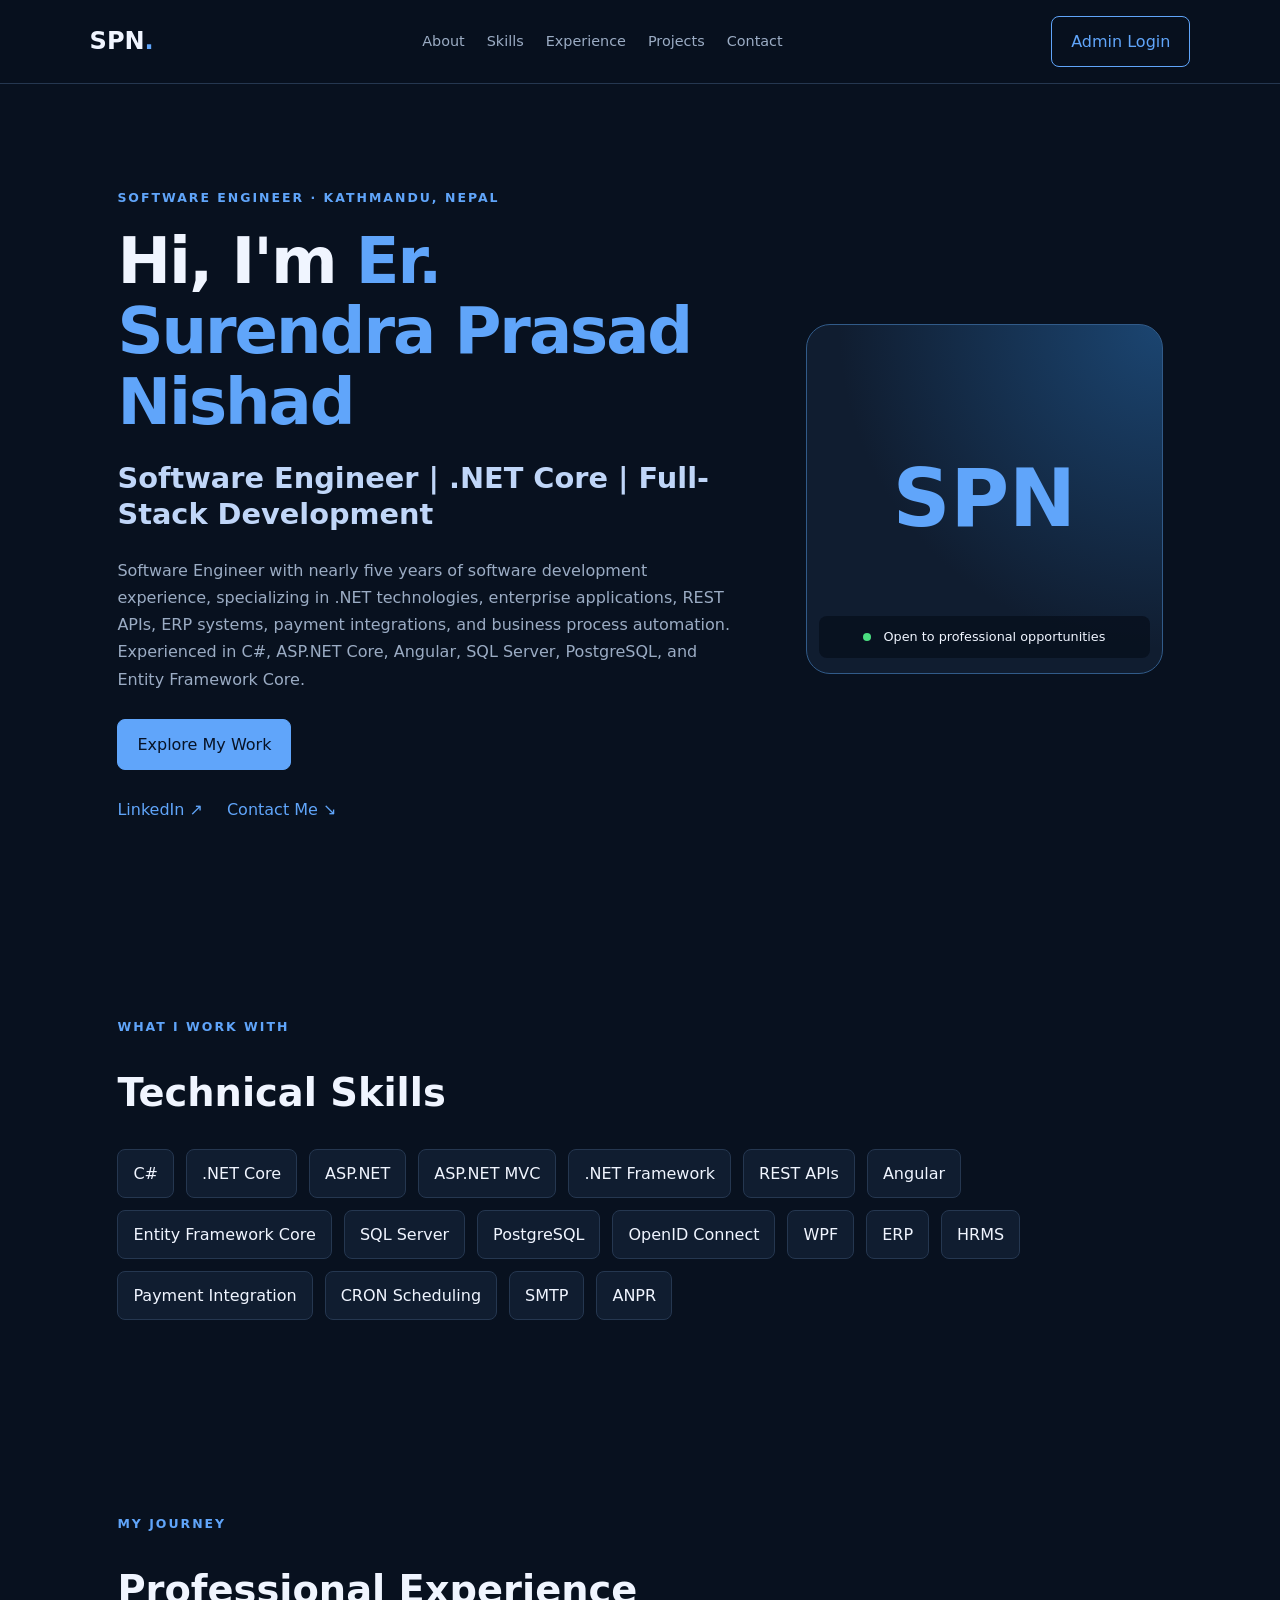
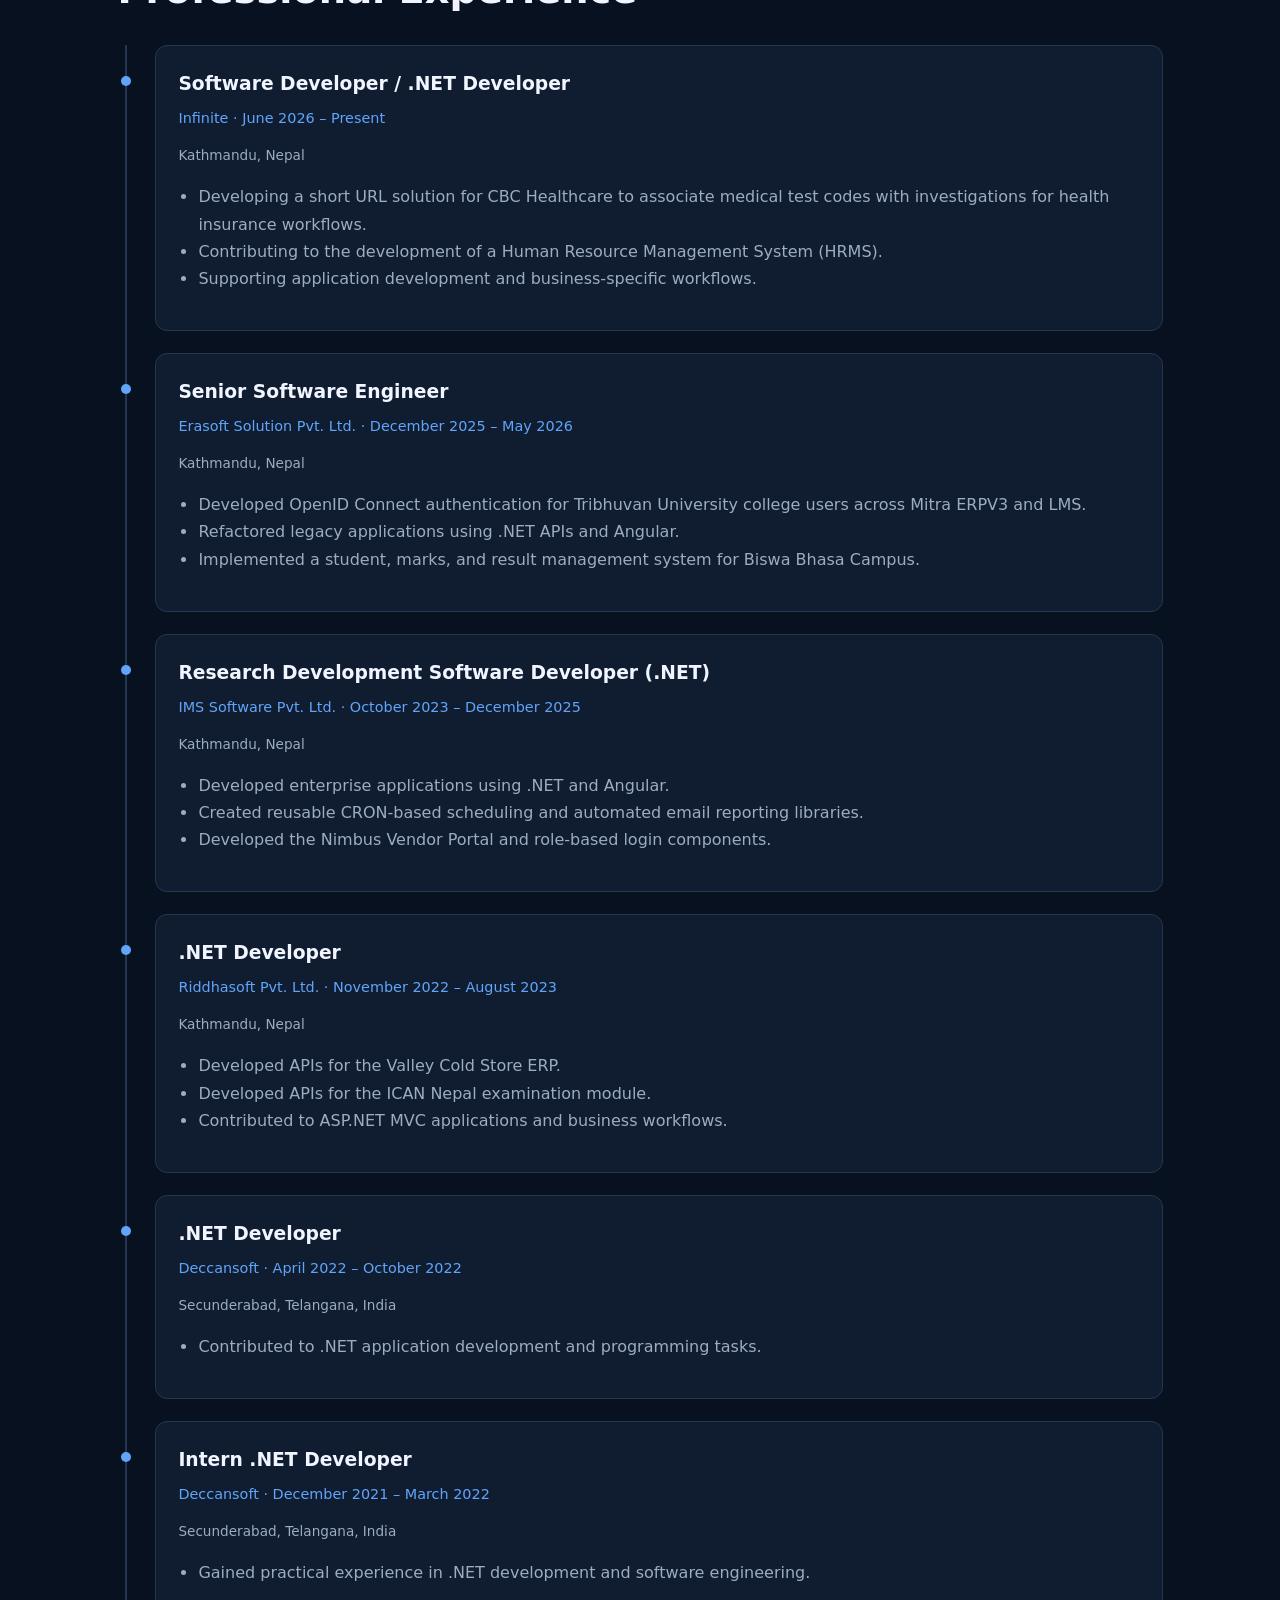
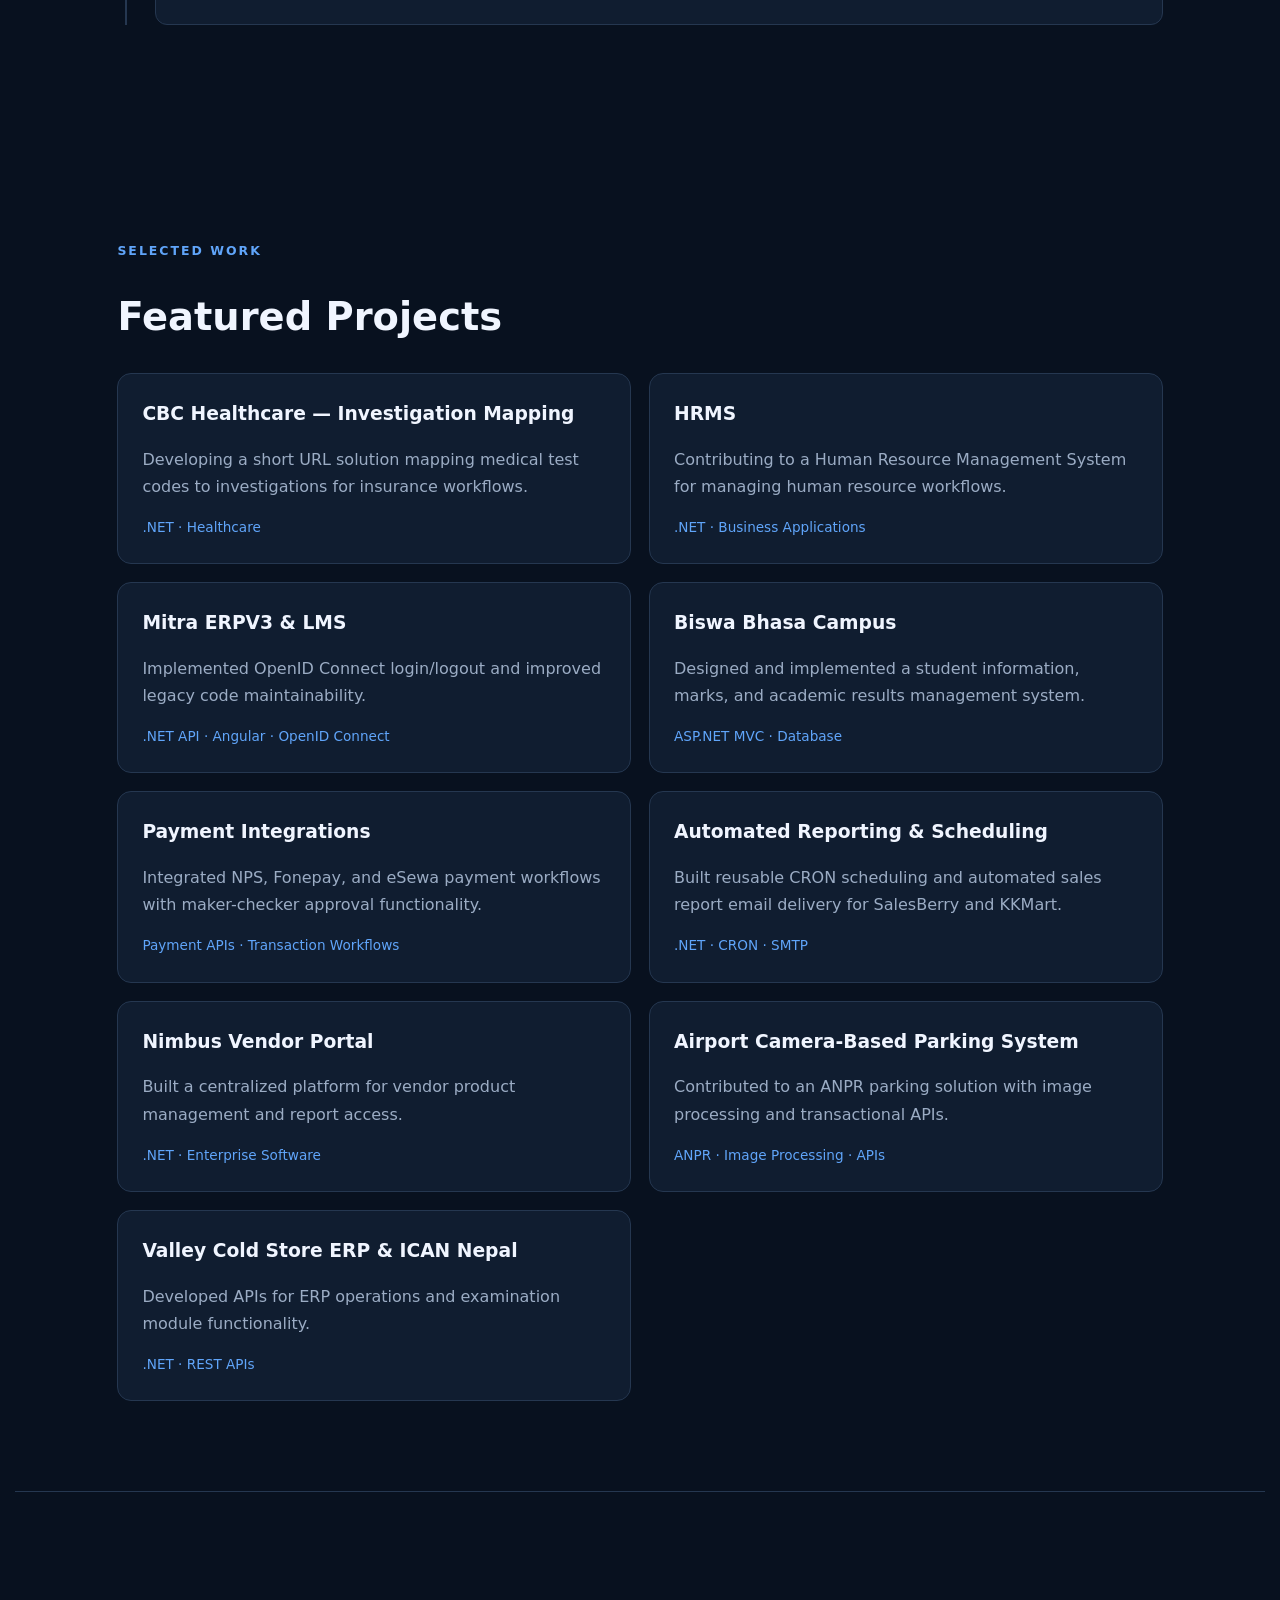
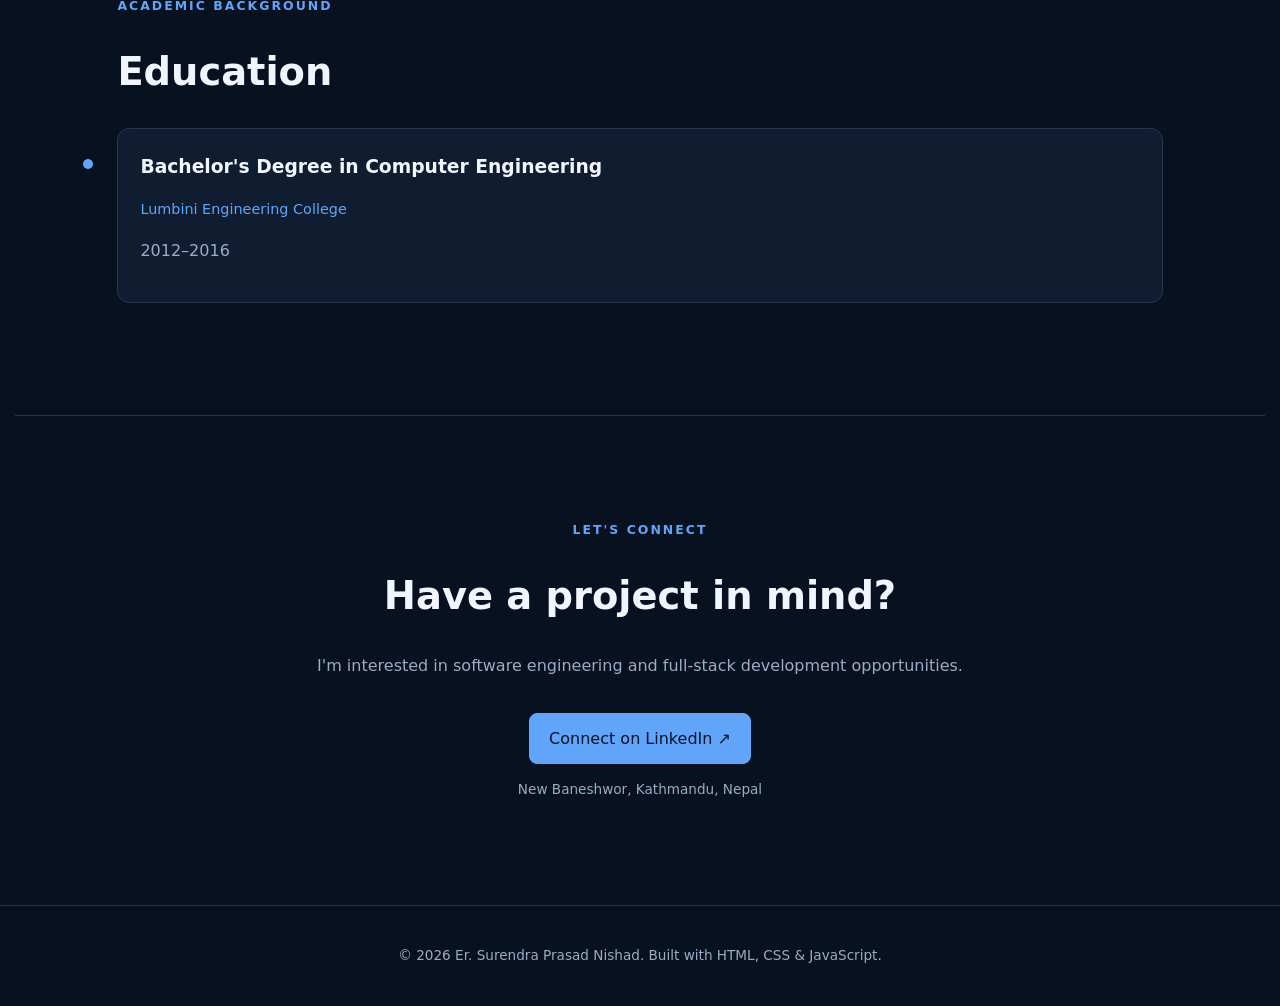
==== index.html @ ee91d75a "Add files via upload" ====
<!DOCTYPE html>
<html lang="en">
<head>
  <meta charset="UTF-8">
  <meta name="viewport" content="width=device-width, initial-scale=1.0">
  <meta name="description" content="Portfolio of Er. Surendra Prasad Nishad, Software Engineer specializing in .NET and full-stack development.">
  <title>Surendra Prasad Nishad | Software Engineer</title>
  <link rel="stylesheet" href="style.css">
  <script src="app.js" defer></script>
</head>
<body>
  <nav class="navbar">
    <a href="#" class="brand">SPN<span>.</span></a>
    <div class="nav-links">
      <a href="#about">About</a>
      <a href="#skills">Skills</a>
      <a href="#experience">Experience</a>
      <a href="#projects">Projects</a>
      <a href="#contact">Contact</a>
    </div>
    <a class="button button-outline" href="admin.html">Admin Login</a>
  </nav>

  <main>
    <section class="hero section" id="about">
      <div class="hero-content">
        <p class="eyebrow">SOFTWARE ENGINEER · KATHMANDU, NEPAL</p>
        <h1>Hi, I'm <span id="heroName">Surendra Prasad Nishad</span></h1>
        <h2 id="heroTitle">.NET Developer & Full-Stack Engineer</h2>
        <p id="heroSummary" class="muted">
          Building secure, scalable enterprise applications, REST APIs,
          ERP solutions, and modern web applications.
        </p>
        <div class="actions">
          <a class="button" href="#projects">Explore My Work</a>
          <a class="button button-outline" id="cvLink" href="#" hidden
             target="_blank" rel="noopener">Download CV</a>
        </div>
        <div class="social-links">
          <a id="linkedinLink"
             href="https://www.linkedin.com/in/surendraprasadnishad/"
             target="_blank" rel="noopener">LinkedIn ↗</a>
          <a href="#contact">Contact Me ↘</a>
        </div>
      </div>
      <div class="profile-frame">
        <img id="profilePhoto" src="" alt="Surendra Prasad Nishad"
             hidden>
        <div id="photoPlaceholder" class="photo-placeholder">SPN</div>
        <div class="profile-caption">
          <span class="status-dot"></span> Open to professional opportunities
        </div>
      </div>
    </section>

    <section class="section" id="skills">
      <p class="eyebrow">WHAT I WORK WITH</p>
      <h2>Technical Skills</h2>
      <div id="skillsList" class="skill-grid"></div>
    </section>

    <section class="section" id="experience">
      <p class="eyebrow">MY JOURNEY</p>
      <h2>Professional Experience</h2>
      <div id="experienceList" class="timeline"></div>
    </section>

    <section class="section" id="projects">
      <p class="eyebrow">SELECTED WORK</p>
      <h2>Featured Projects</h2>
      <div id="projectList" class="project-grid"></div>
    </section>

    <section class="section education">
      <p class="eyebrow">ACADEMIC BACKGROUND</p>
      <h2>Education</h2>
      <div id="educationList"></div>
    </section>

    <section class="section contact" id="contact">
      <p class="eyebrow">LET'S CONNECT</p>
      <h2>Have a project in mind?</h2>
      <p class="muted">I'm interested in software engineering and
        full-stack development opportunities.</p>
      <a class="button" id="contactLinkedin"
         href="https://www.linkedin.com/in/surendraprasadnishad/"
         target="_blank" rel="noopener">Connect on LinkedIn ↗</a>
      <p class="muted small" id="locationText">New Baneshwor, Kathmandu, Nepal</p>
    </section>
  </main>

  <footer>
    <p>© <span id="year"></span> <span id="footerName">Surendra Prasad Nishad</span>.
      Built with HTML, CSS & JavaScript.</p>
  </footer>
</body>
</html>
---- style.css ----
:root {
  --bg: #08111f;
  --surface: #101d30;
  --surface-2: #14243a;
  --text: #f0f5ff;
  --muted: #9bacc4;
  --blue: #60a5fa;
  --border: #253750;
  --green: #4ade80;
}

* { box-sizing: border-box; }

html { scroll-behavior: smooth; scroll-padding-top: 90px; }

body {
  margin: 0;
  background: var(--bg);
  color: var(--text);
  font-family: Inter, system-ui, -apple-system, sans-serif;
  line-height: 1.7;
}

a { color: var(--blue); text-decoration: none; }
a:hover { opacity: .8; }

.navbar {
  position: sticky;
  top: 0;
  z-index: 10;
  display: flex;
  justify-content: space-between;
  align-items: center;
  gap: 20px;
  padding: 16px 7%;
  background: #08111ff2;
  border-bottom: 1px solid var(--border);
  backdrop-filter: blur(14px);
}

.brand { color: var(--text); font-size: 1.5rem; font-weight: 800; }
.brand span { color: var(--blue); }
.nav-links { display: flex; gap: 22px; flex-wrap: wrap; }
.nav-links a { color: var(--muted); font-size: .9rem; }

.section { padding: 90px 8%; max-width: 1250px; margin: auto; }
.hero { min-height: 610px; display: grid; grid-template-columns: 1.4fr .8fr; gap: 65px; align-items: center; }

h1 { font-size: clamp(2.5rem, 5vw, 4.6rem); line-height: 1.1; letter-spacing: -2px; margin: 18px 0; }
h1 span { color: var(--blue); }
h2 { font-size: clamp(1.7rem, 3vw, 2.5rem); line-height: 1.25; }
.hero h2 { color: #c0d6f8; font-size: clamp(1.25rem, 2.3vw, 1.8rem); }
.eyebrow { color: var(--blue); font-size: .78rem; letter-spacing: 2px; font-weight: 750; }
.muted { color: var(--muted); }
.small { font-size: .85rem; }

.actions, .social-links { display: flex; flex-wrap: wrap; gap: 14px; margin-top: 26px; }
.social-links { gap: 24px; }

.button {
  display: inline-block;
  padding: 11px 19px;
  border: 1px solid var(--blue);
  border-radius: 8px;
  background: var(--blue);
  color: #071326;
  font-weight: 700;
  cursor: pointer;
  font: inherit;
}
.button-outline { background: transparent; color: var(--blue); }

.profile-frame {
  min-height: 350px;
  display: grid;
  place-items: center;
  position: relative;
  border: 1px solid #315b89;
  border-radius: 24px;
  background: radial-gradient(circle at top right, #1b4571, var(--surface) 65%);
  overflow: hidden;
}
.profile-frame img { width: 100%; height: 390px; object-fit: cover; }
.photo-placeholder { font-size: 5rem; font-weight: 800; color: var(--blue); }
.profile-caption {
  position: absolute;
  bottom: 15px;
  left: 12px;
  right: 12px;
  padding: 10px;
  border-radius: 8px;
  background: #08111fe8;
  font-size: .8rem;
  text-align: center;
}
.status-dot { display: inline-block; width: 8px; height: 8px; border-radius: 50%; background: var(--green); margin-right: 8px; }

.skill-grid { display: flex; flex-wrap: wrap; gap: 12px; margin-top: 28px; }
.skill-tag { background: var(--surface); border: 1px solid var(--border); border-radius: 8px; padding: 10px 15px; }

.timeline { border-left: 2px solid var(--border); margin: 30px 0 0 8px; padding-left: 28px; }
.experience-card { position: relative; padding: 22px; margin-bottom: 22px; background: var(--surface); border: 1px solid var(--border); border-radius: 12px; }
.experience-card::before { content: ""; position: absolute; width: 10px; height: 10px; background: var(--blue); border-radius: 50%; left: -35px; top: 30px; }
.experience-card h3, .project-card h3 { margin: 0 0 6px; }
.meta { color: var(--blue); font-size: .9rem; }
.experience-card ul { color: var(--muted); padding-left: 20px; }

.project-grid { display: grid; grid-template-columns: repeat(2, minmax(0, 1fr)); gap: 18px; margin-top: 28px; }
.project-card { padding: 24px; background: var(--surface); border: 1px solid var(--border); border-radius: 14px; }
.project-card p { color: var(--muted); }
.project-card .tags { color: var(--blue); font-size: .85rem; }

.education, .contact { border-top: 1px solid var(--border); }
.contact { text-align: center; }
.contact .button { margin-top: 18px; }
footer { padding: 25px; border-top: 1px solid var(--border); text-align: center; color: var(--muted); font-size: .85rem; }

.admin-container { max-width: 900px; margin: 45px auto; padding: 25px; }
.panel { background: var(--surface); padding: 25px; border: 1px solid var(--border); border-radius: 14px; margin: 22px 0; }
label { display: block; margin: 14px 0 6px; font-weight: 600; }
input, textarea {
  width: 100%;
  background: #091526;
  color: var(--text);
  border: 1px solid var(--border);
  padding: 12px;
  border-radius: 8px;
  font: inherit;
}
textarea { min-height: 140px; resize: vertical; }
input[type="file"] { padding: 10px; }
.form-row { display: grid; grid-template-columns: 1fr 1fr; gap: 16px; }
.notice { color: var(--muted); font-size: .9rem; }
.error { color: #fca5a5; }
.success { color: var(--green); }
[hidden] { display: none !important; }

@media (max-width: 760px) {
  .navbar { padding: 14px 5%; flex-wrap: wrap; }
  .nav-links { order: 3; width: 100%; gap: 15px; }
  .nav-links a { font-size: .82rem; }
  .hero { grid-template-columns: 1fr; gap: 30px; }
  .profile-frame { min-height: 280px; }
  .profile-frame img { height: 330px; }
  .section { padding: 65px 6%; }
  .project-grid, .form-row { grid-template-columns: 1fr; }
}
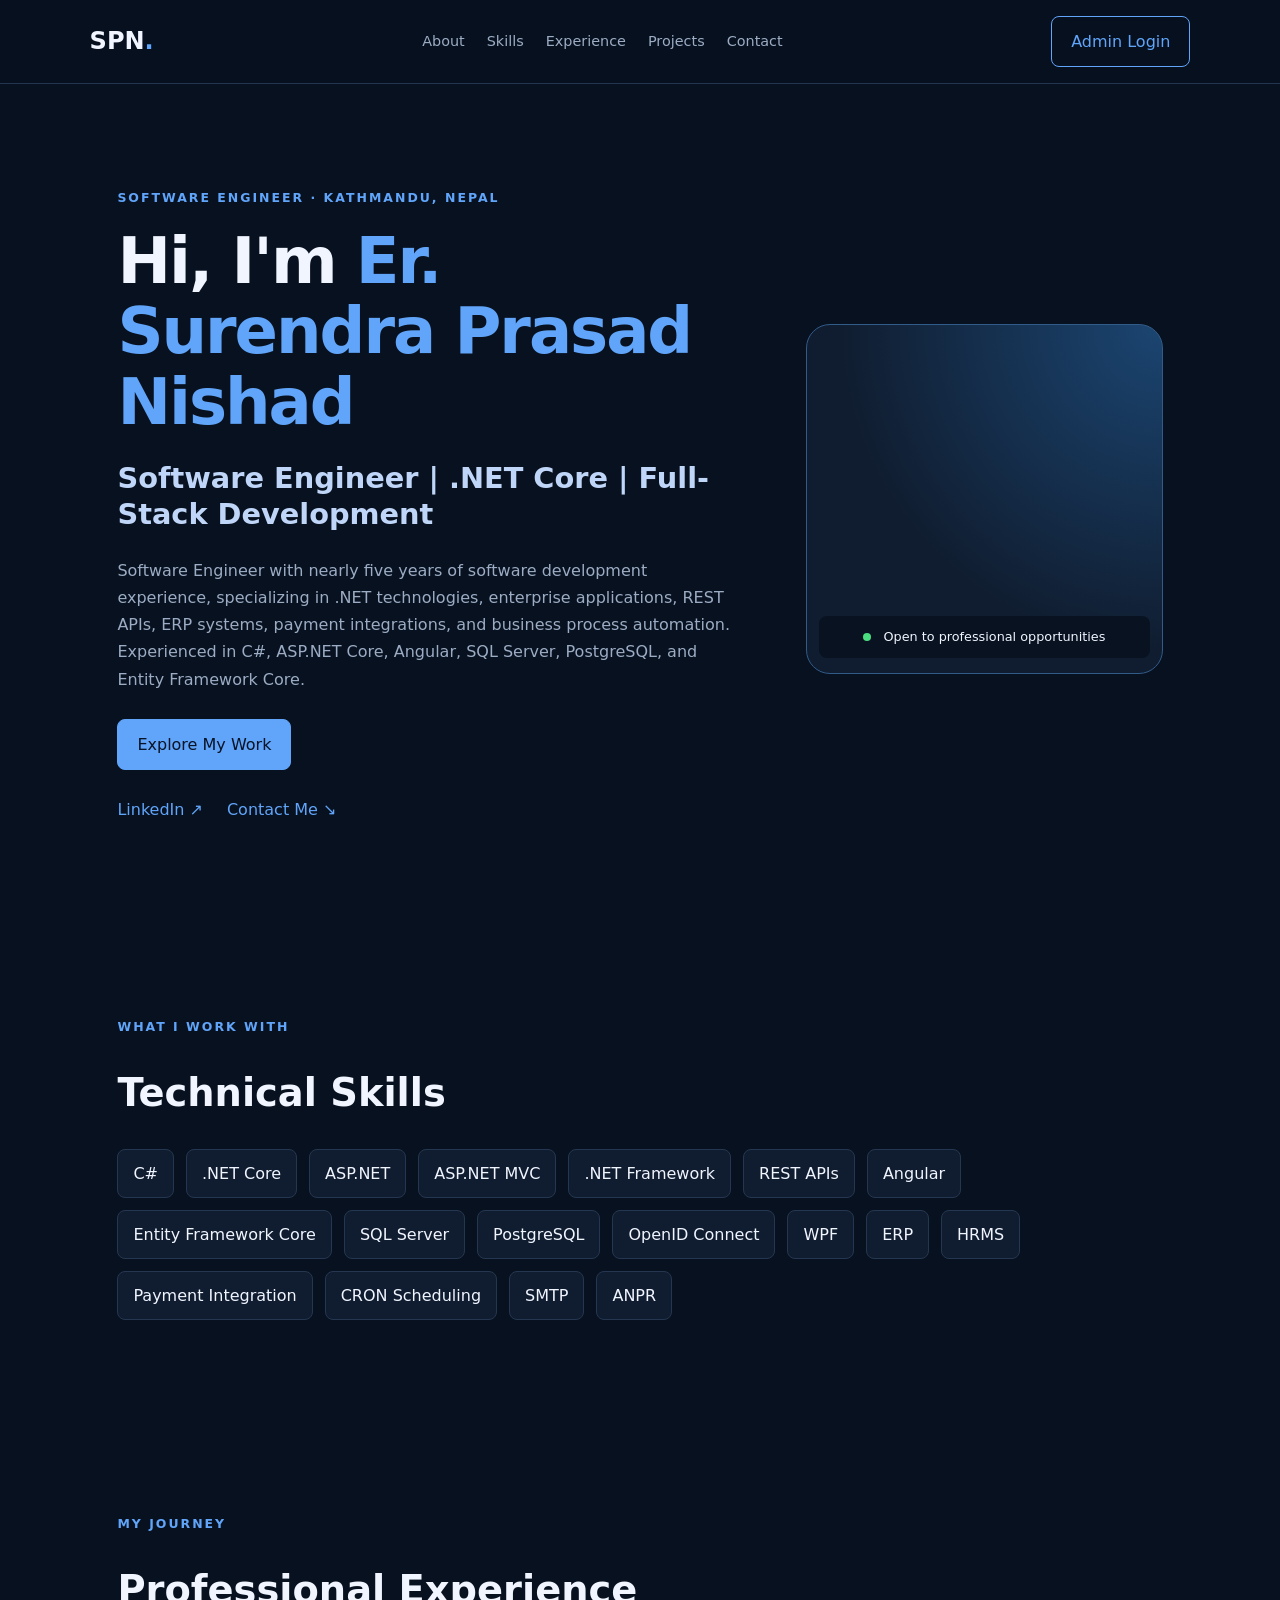
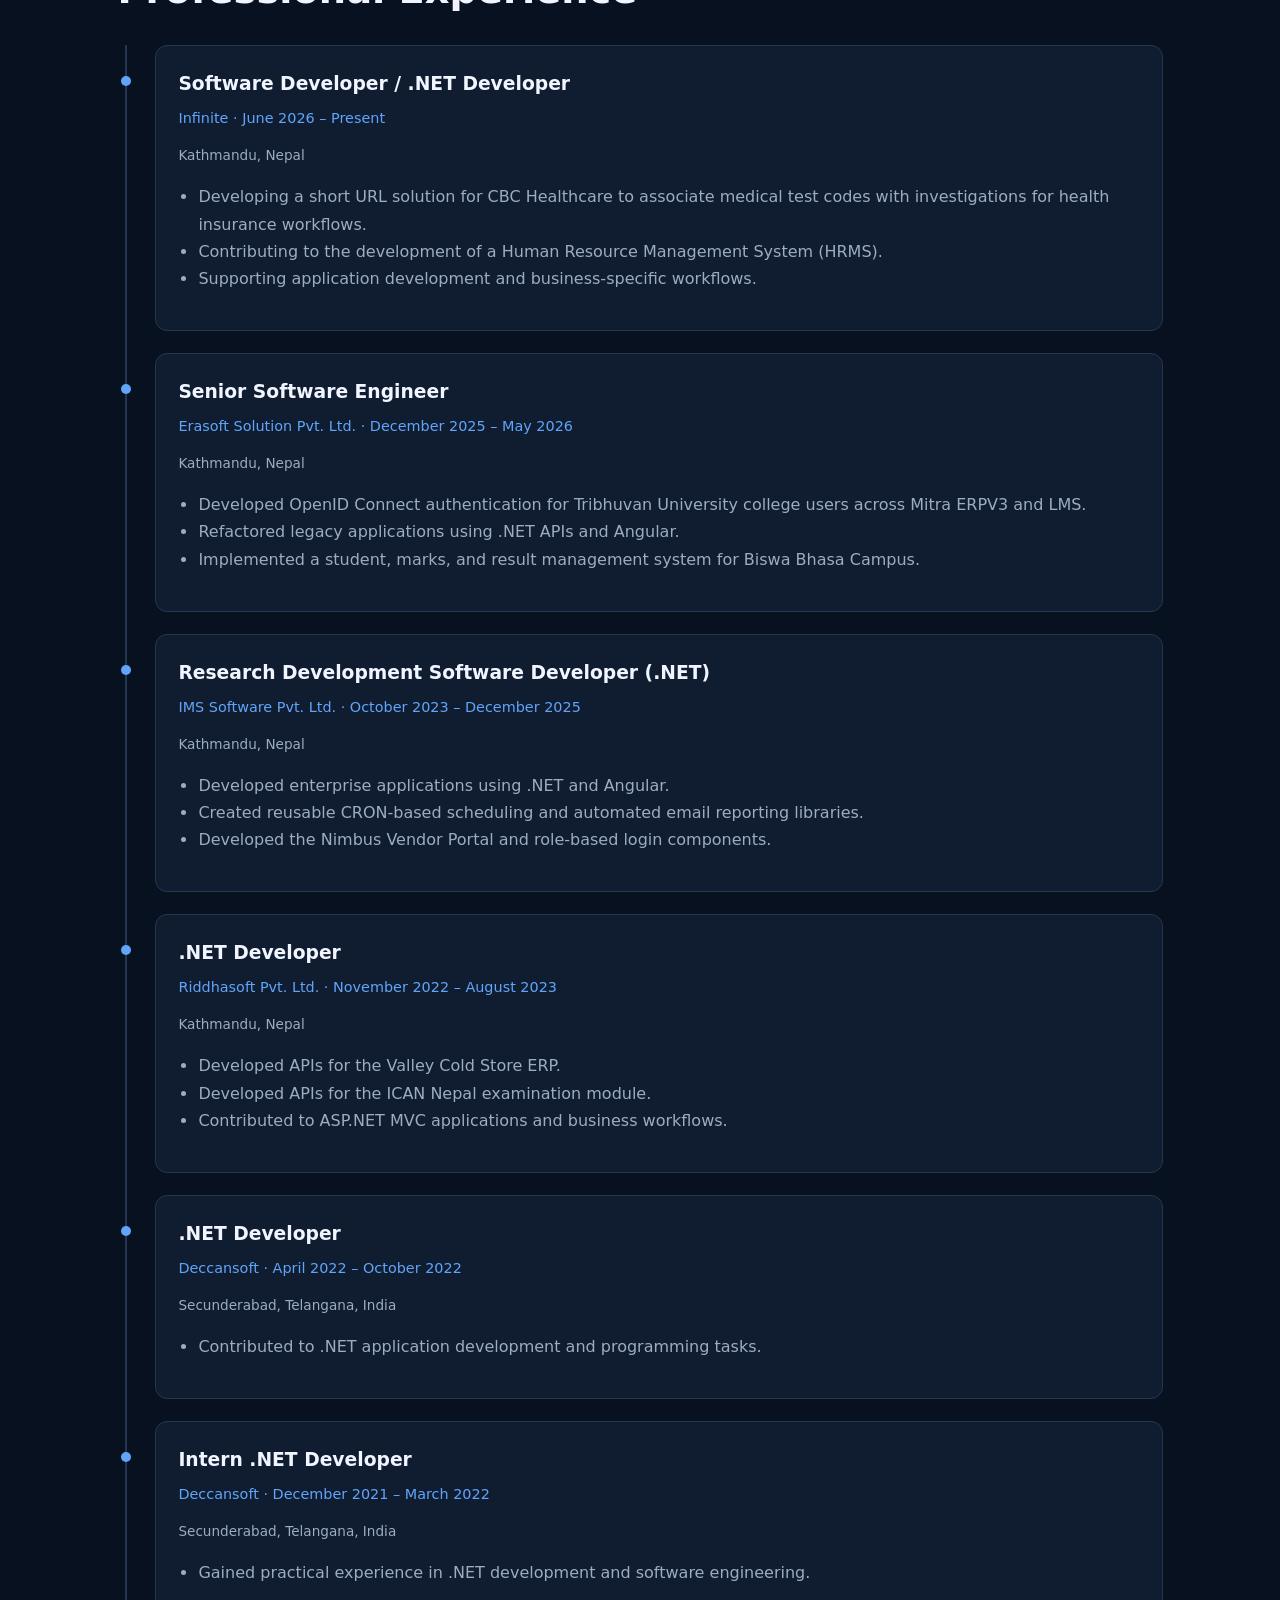
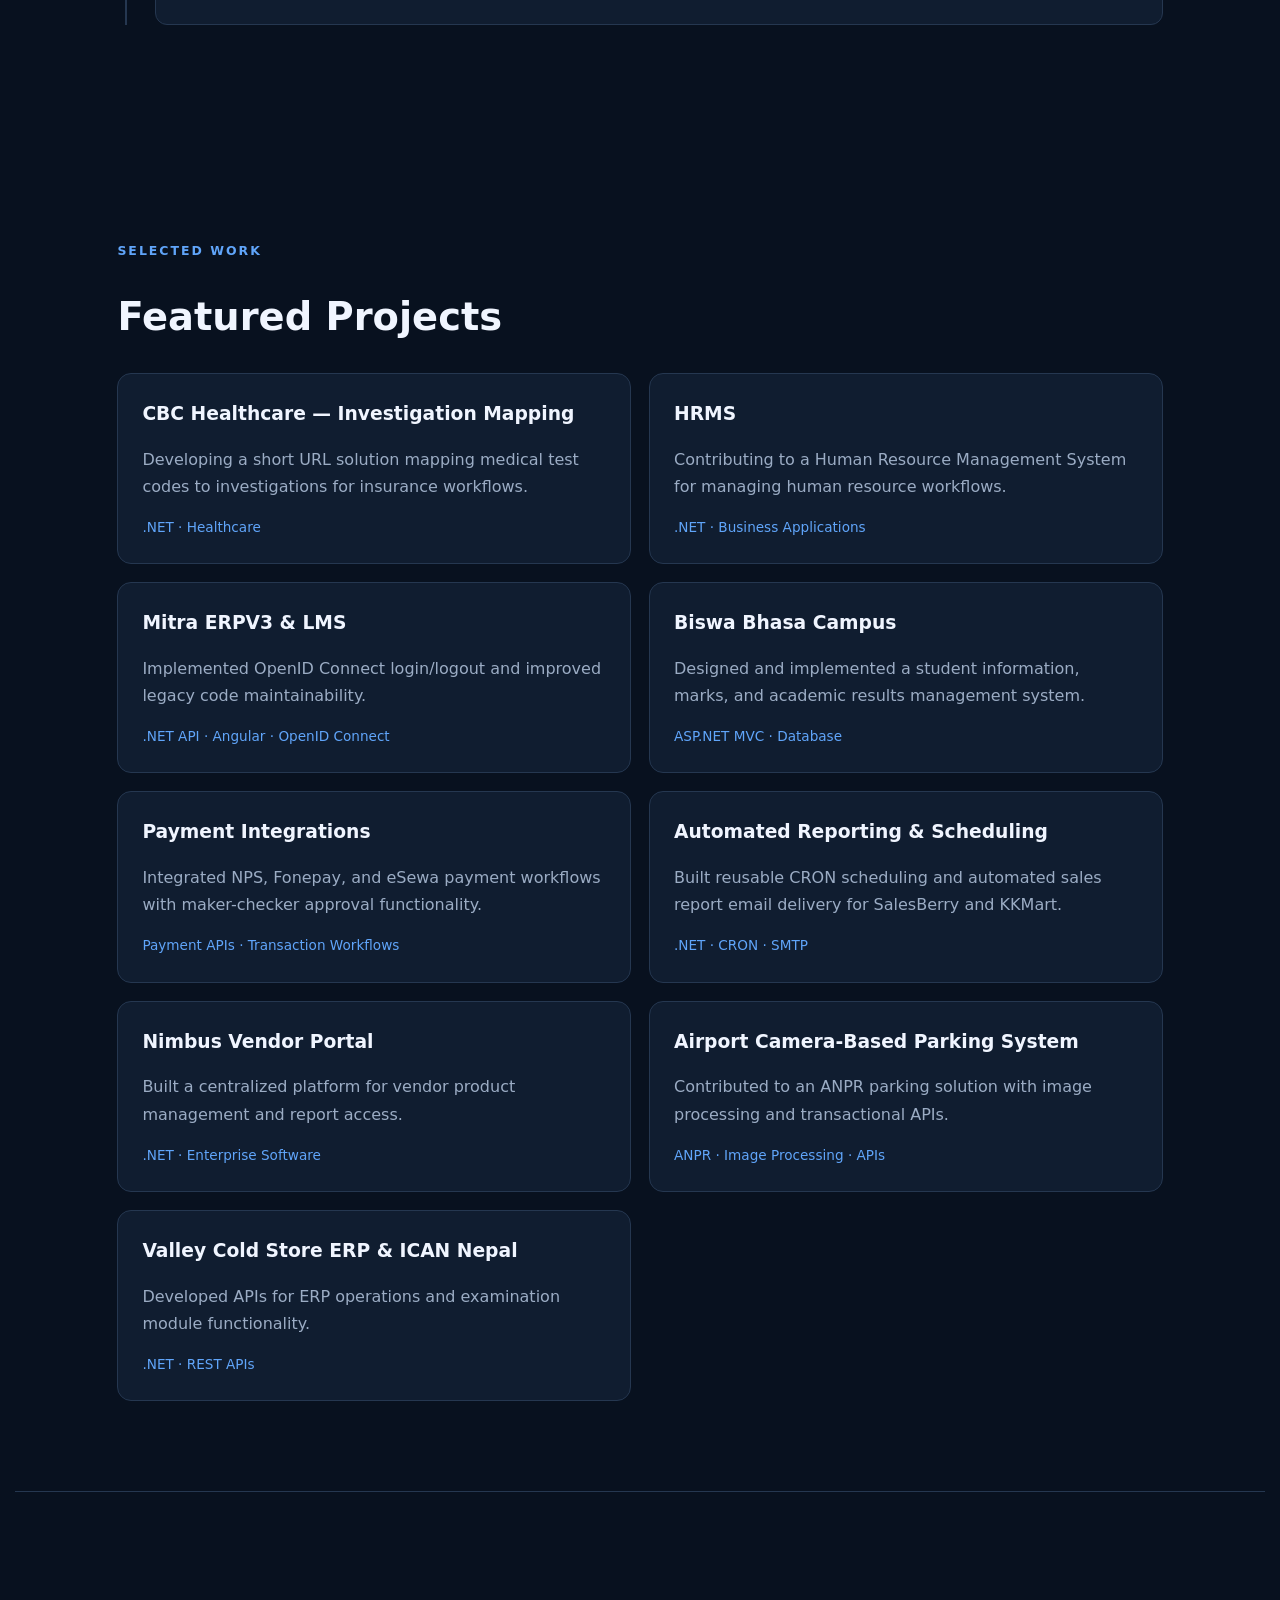
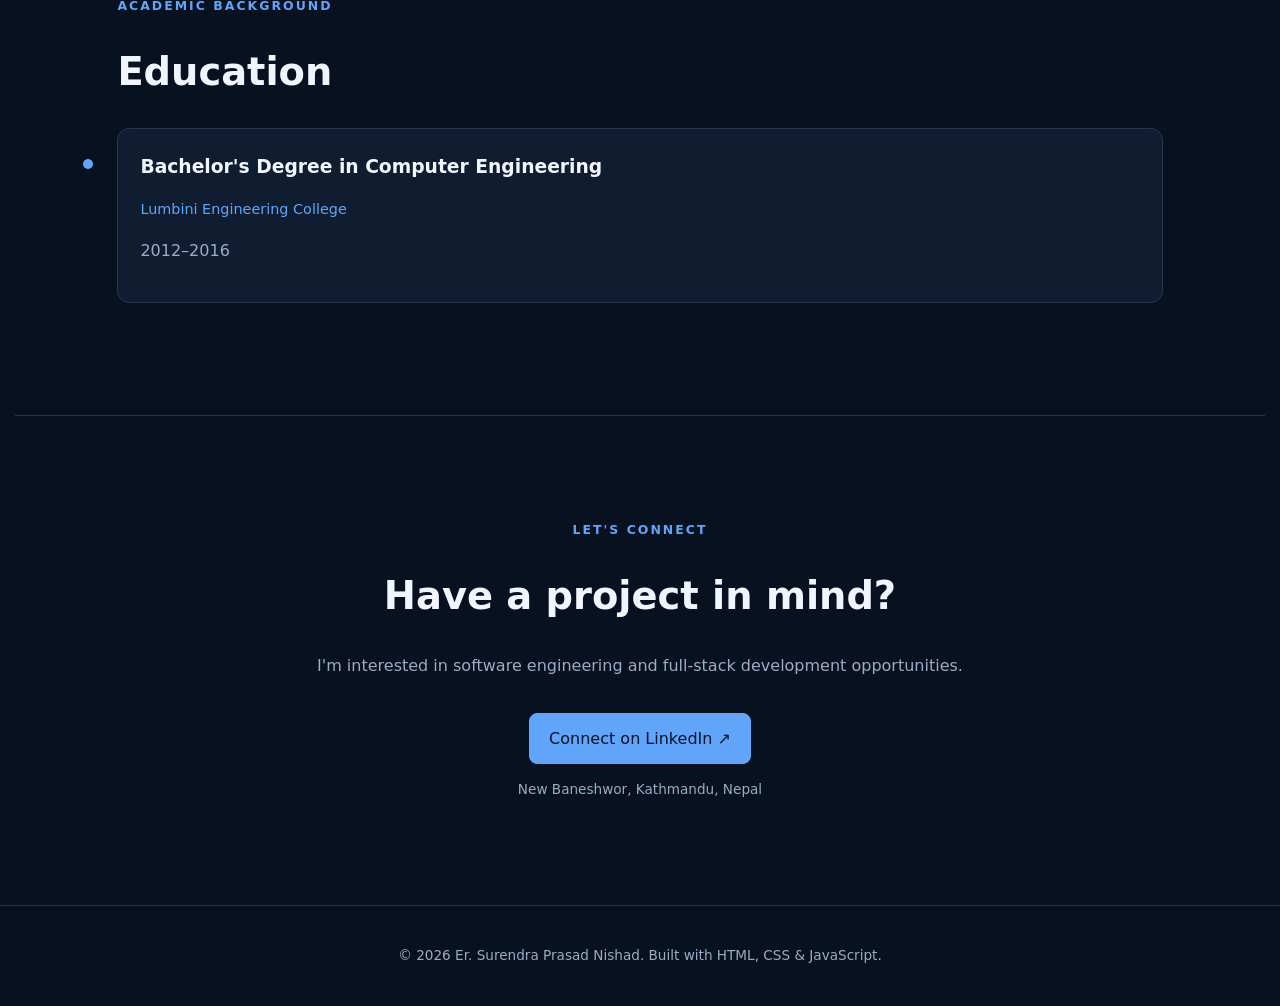
==== commit c61e6d38: "Update index.html" ====
--- a/index.html
+++ b/index.html
@@ -45,9 +45,16 @@
         </div>
       </div>
       <div class="profile-frame">
-        <img id="profilePhoto" src="" alt="Surendra Prasad Nishad"
-             hidden>
-        <div id="photoPlaceholder" class="photo-placeholder">SPN</div>
+       <img
+    id="profilePhoto"
+    src="./My Image 2026-10-20 at 22.37.11.jpeg"
+    alt="Surendra Prasad Nishad"
+    onerror="this.style.display='none'; document.getElementById('photoPlaceholder').style.display='flex';"
+  >
+
+  <div id="photoPlaceholder" class="photo-placeholder" style="display:none;">
+    SPN
+  </div>
         <div class="profile-caption">
           <span class="status-dot"></span> Open to professional opportunities
         </div>
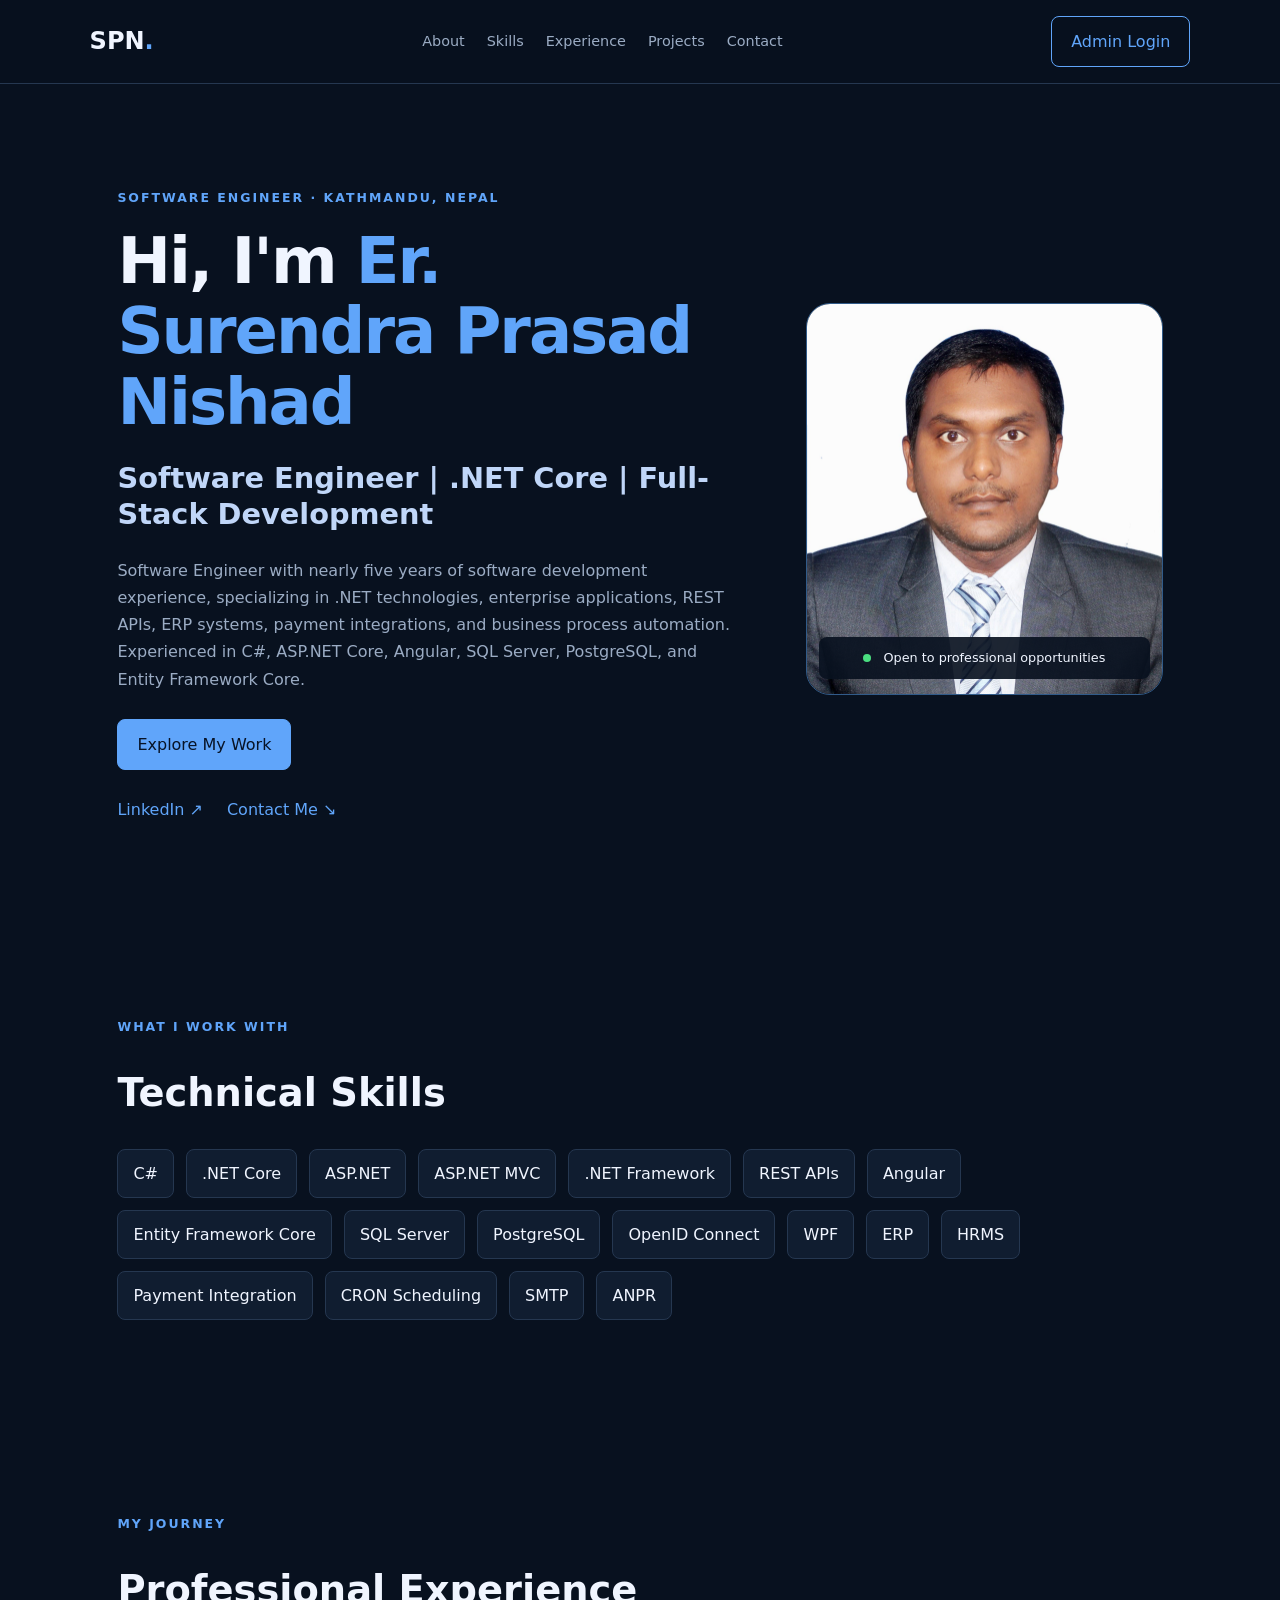
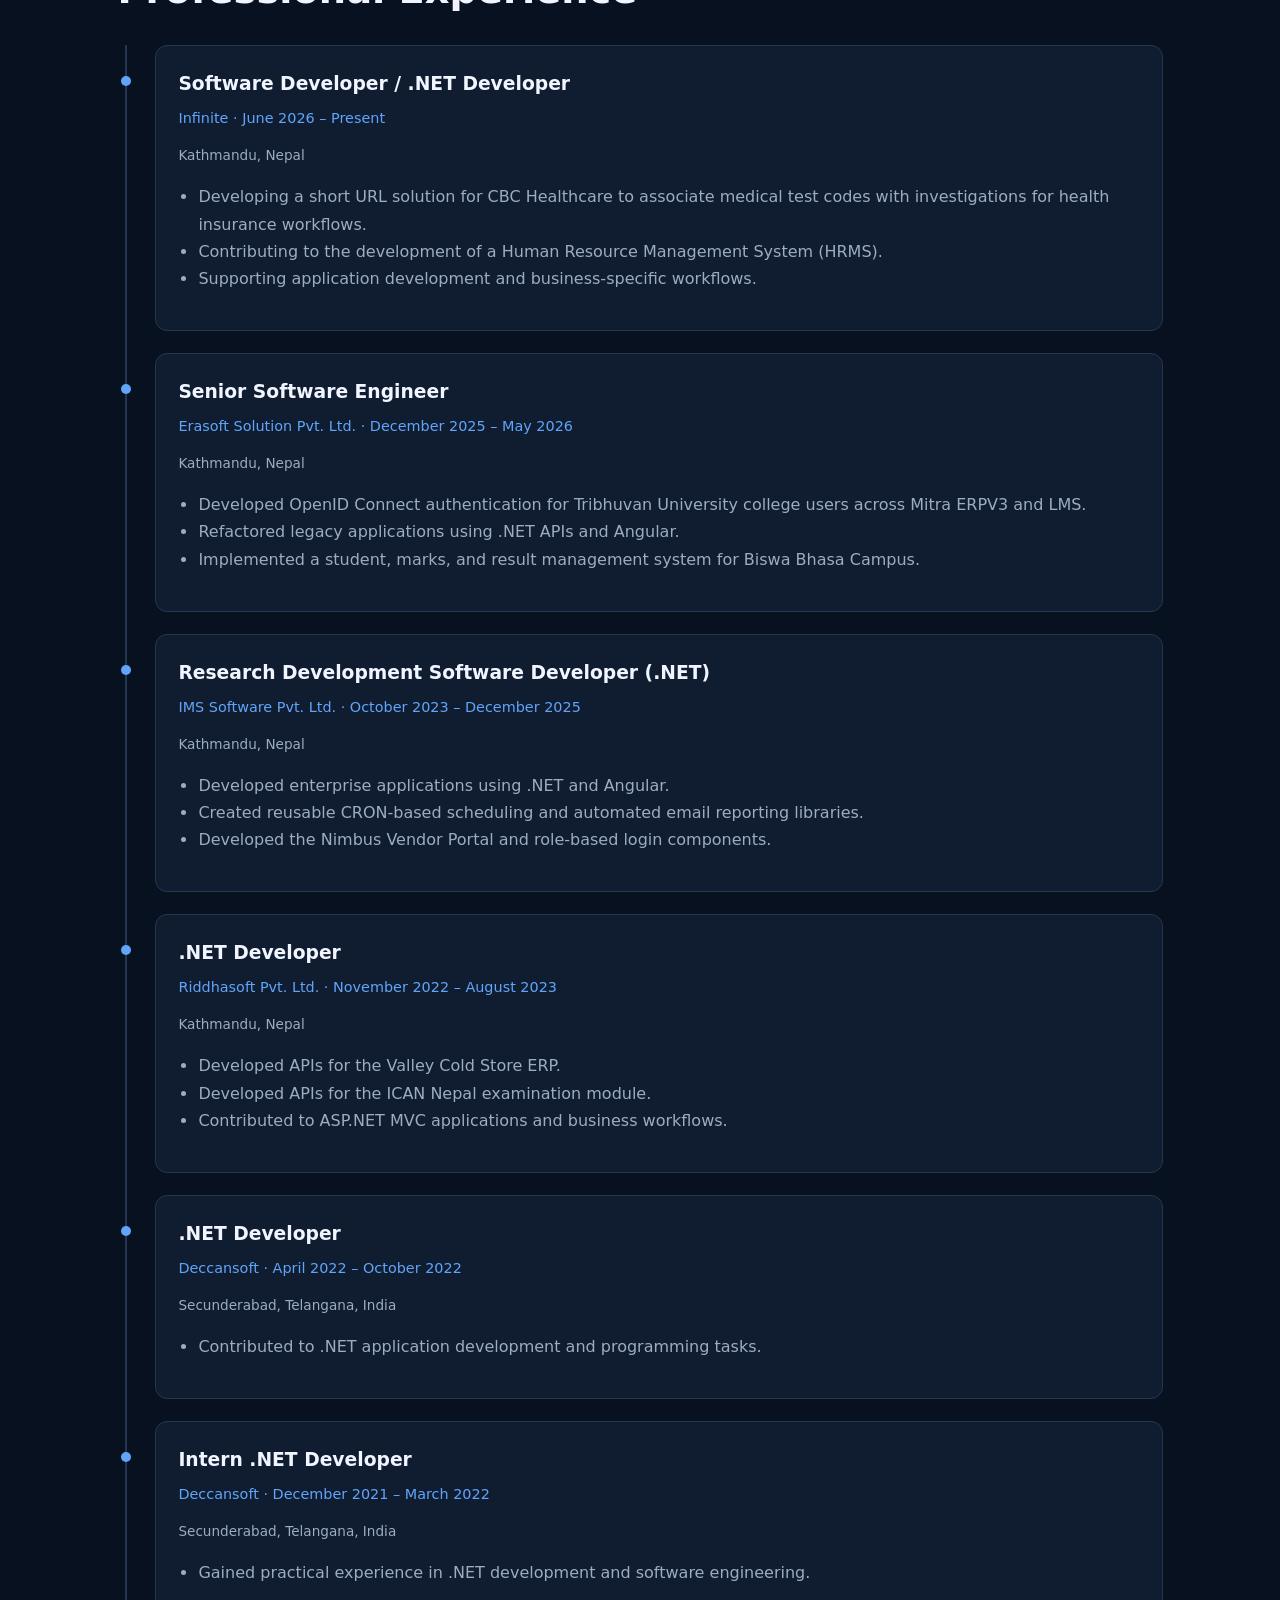
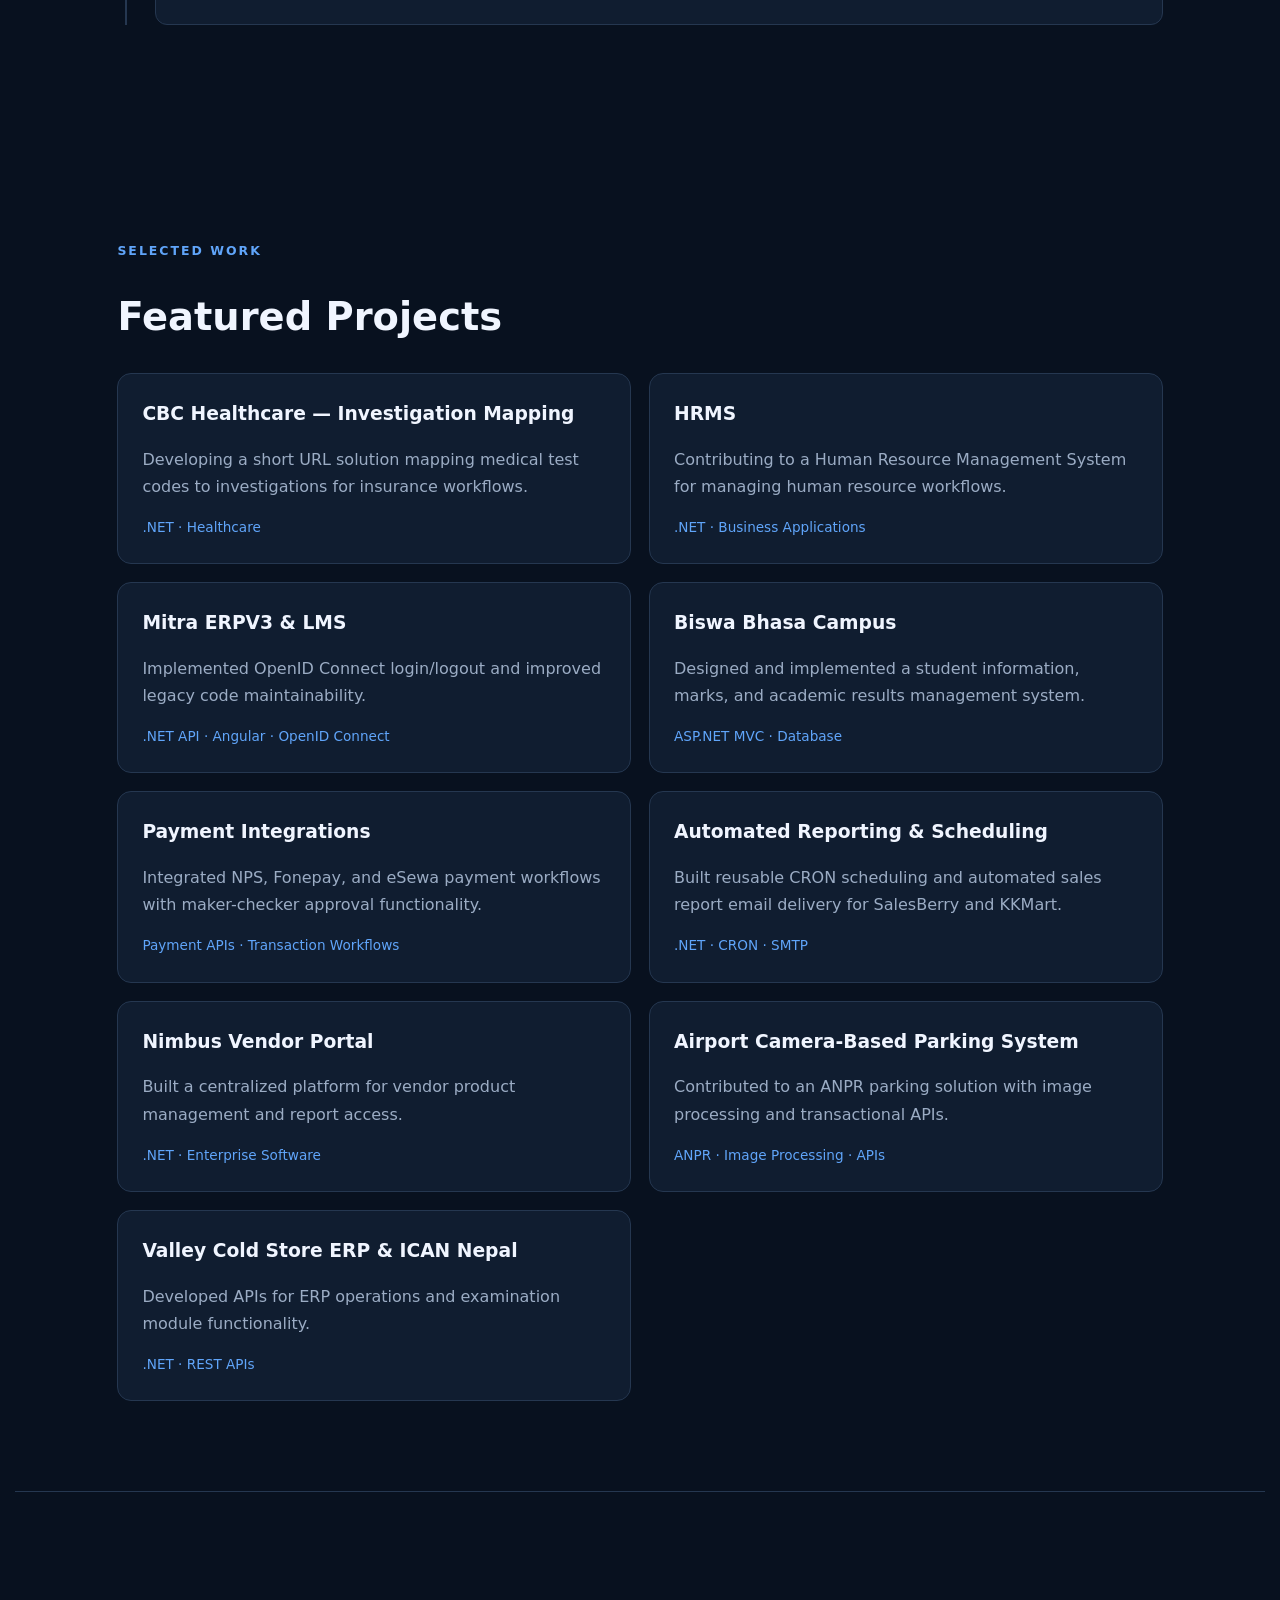
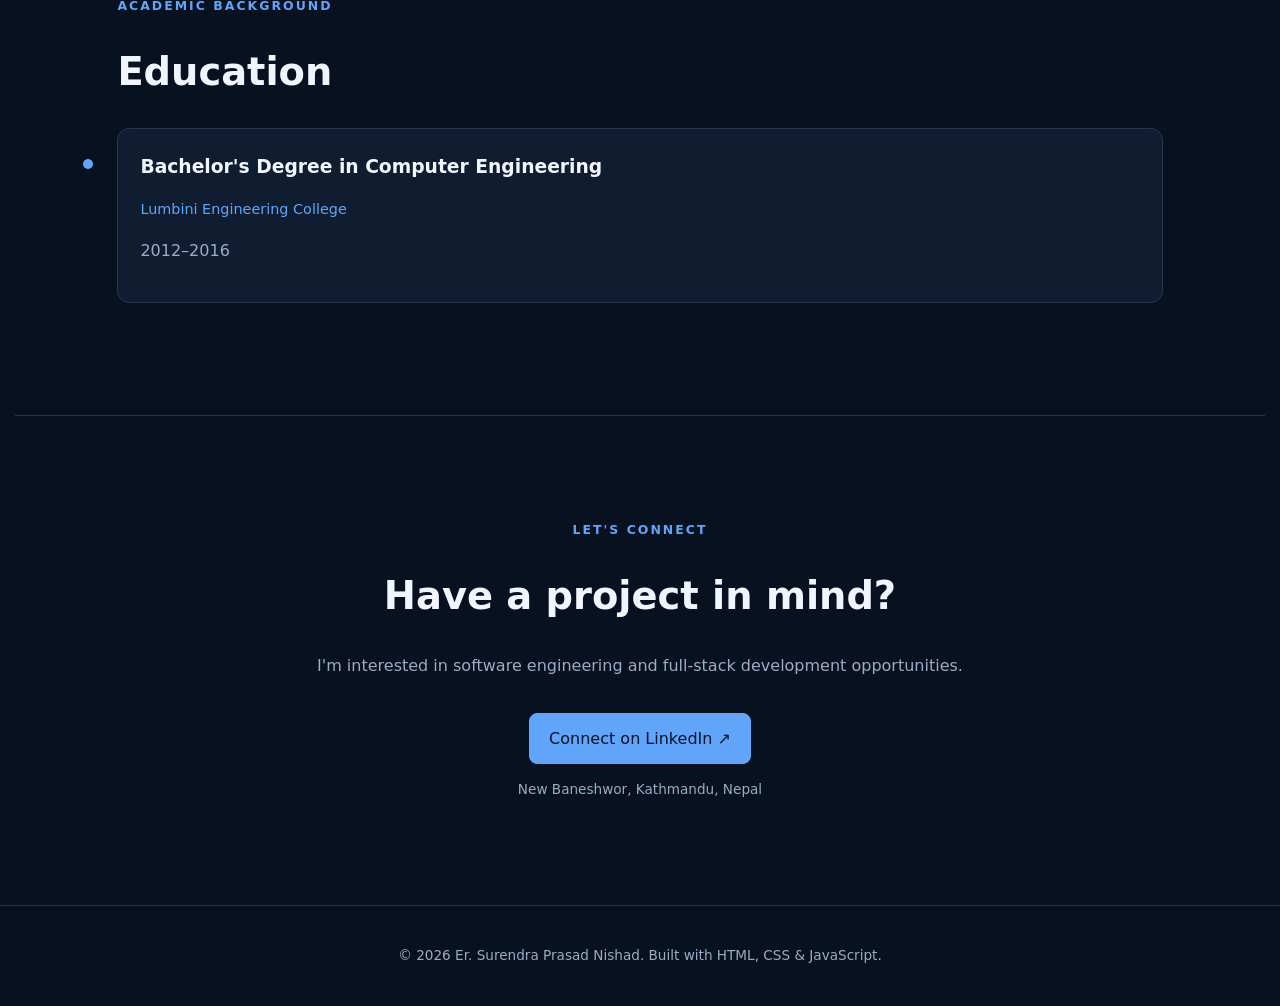
==== commit 2d9eca26: "Update index.html" ====
--- a/index.html
+++ b/index.html
@@ -45,16 +45,9 @@
         </div>
       </div>
       <div class="profile-frame">
-       <img
-    id="profilePhoto"
-    src="./My Image 2026-10-20 at 22.37.11.jpeg"
-    alt="Surendra Prasad Nishad"
-    onerror="this.style.display='none'; document.getElementById('photoPlaceholder').style.display='flex';"
-  >
-
-  <div id="photoPlaceholder" class="photo-placeholder" style="display:none;">
-    SPN
-  </div>
+        <img id="profilePhoto" src="" alt="Surendra Prasad Nishad"
+             hidden>
+        <div id="photoPlaceholder" class="photo-placeholder">SPN</div>
         <div class="profile-caption">
           <span class="status-dot"></span> Open to professional opportunities
         </div>
